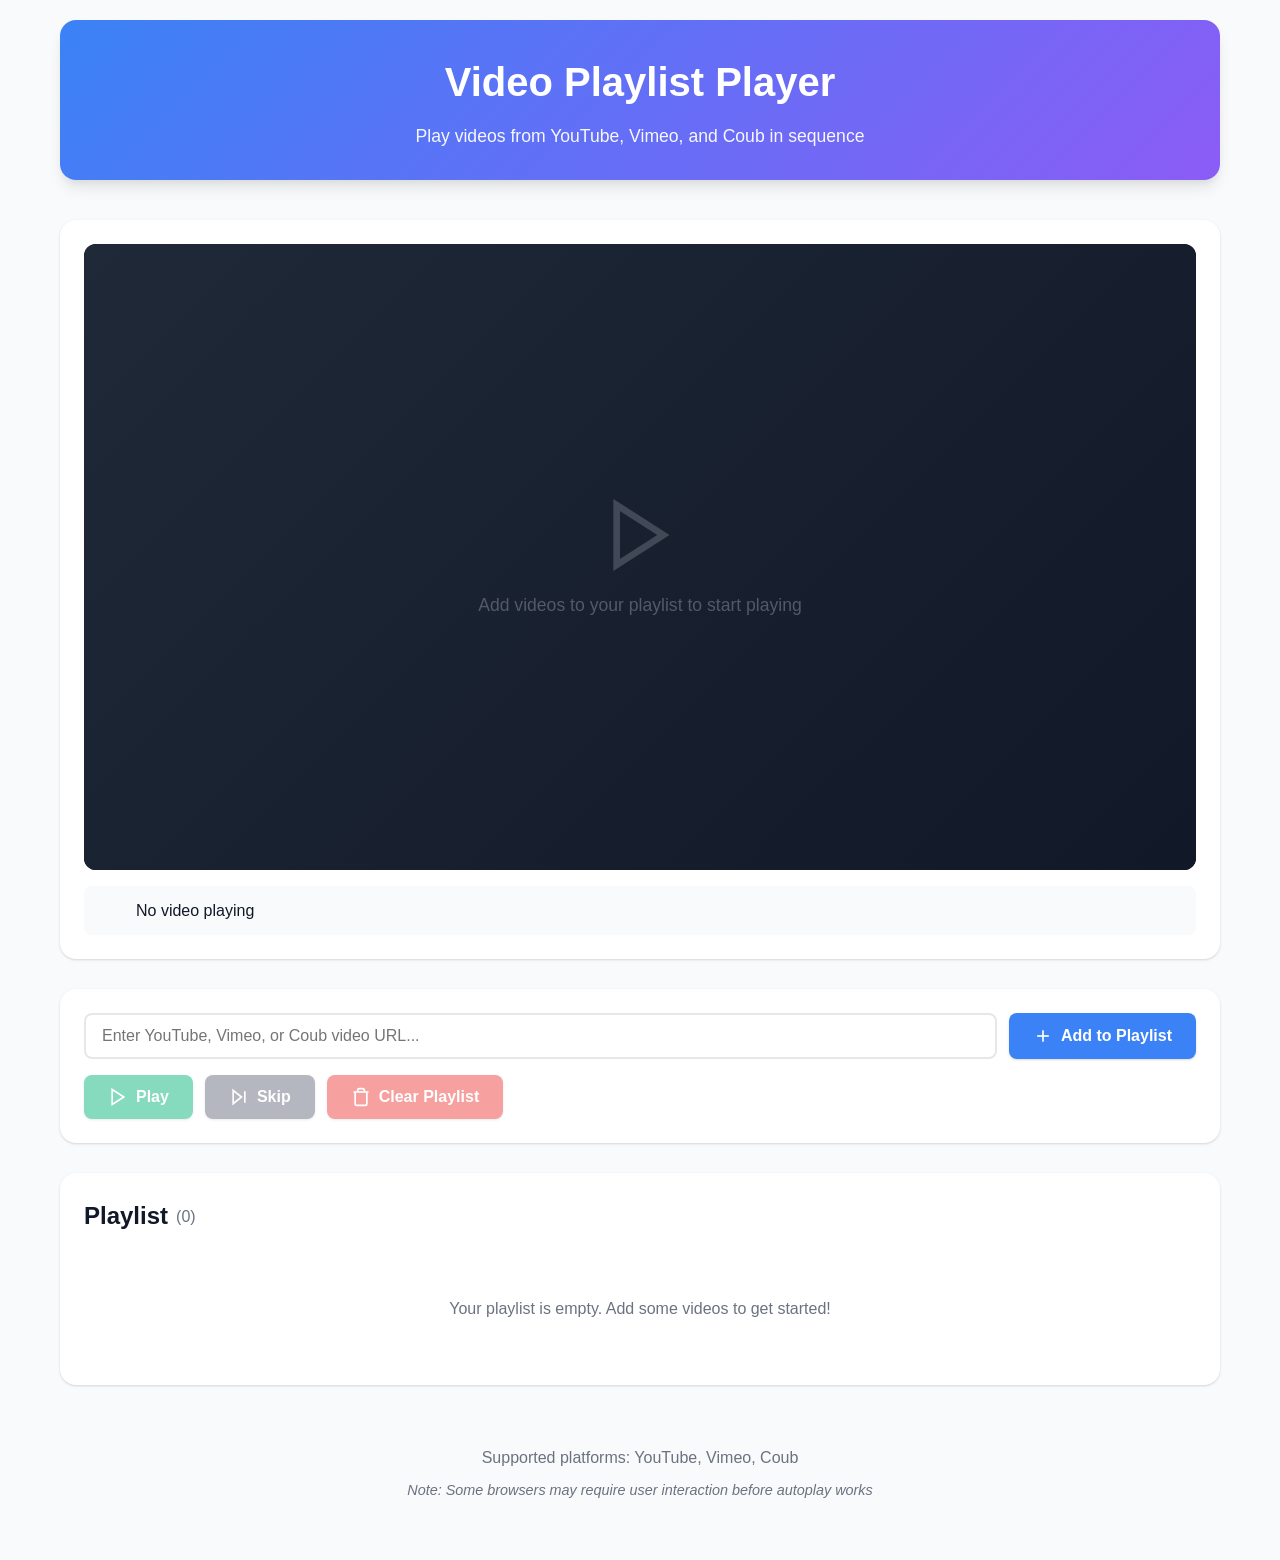
==== index.html @ a475aed9 "Initial commit" ====
<!DOCTYPE html>
  <html lang="en">
  <head>
    <meta charset="UTF-8">
    <title>Links</title>
    <meta http-equiv="refresh" content="0; url=final/index.html">
  </head>
  <body>
    <p>If you are not redirected automatically, follow this <a href="final/index.html">final/index.html</a>.</p>
  </body>
  </html>
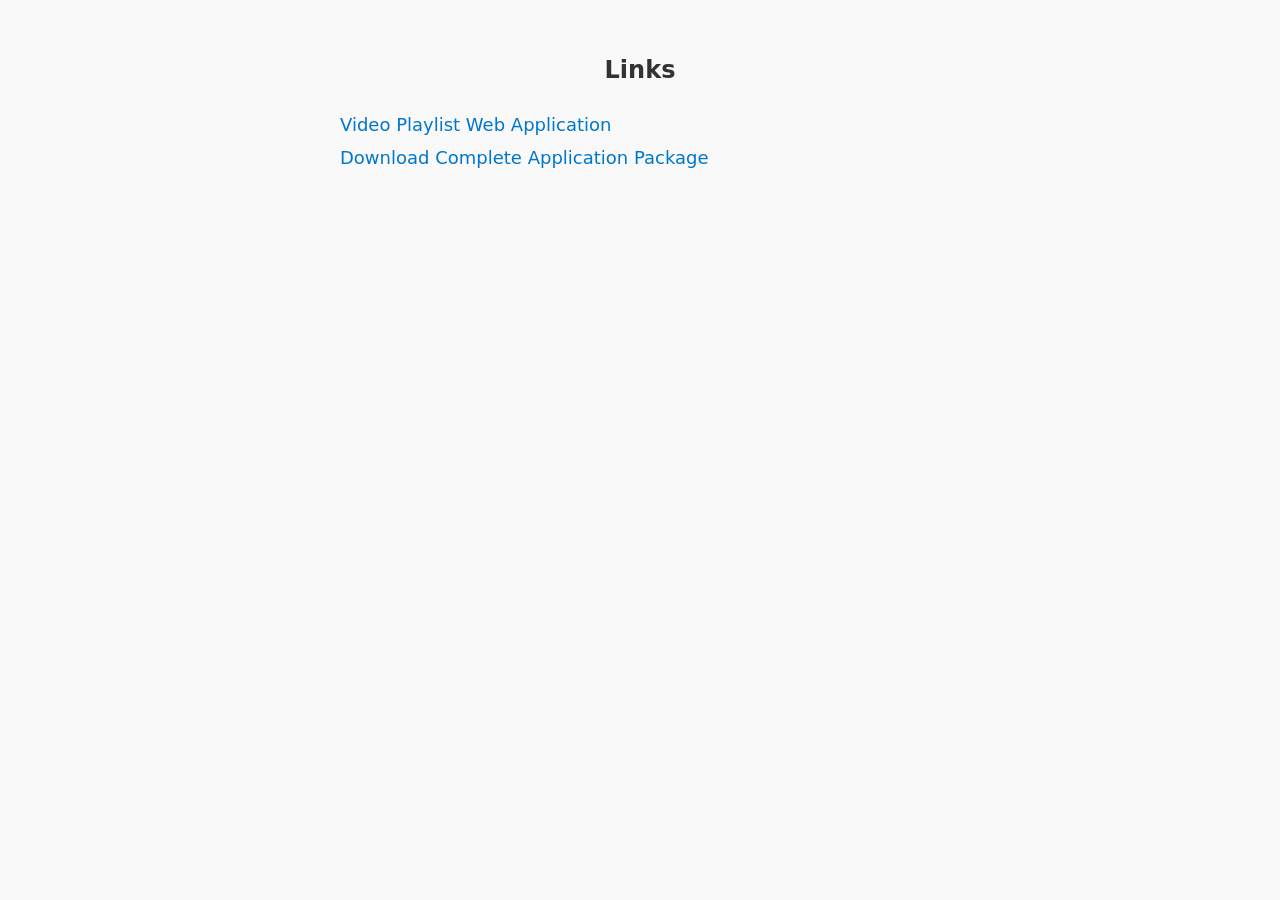
==== commit 945d1c51: "rabbit.tech v3" ====
--- a/index.html
+++ b/index.html
@@ -3,9 +3,55 @@
   <head>
     <meta charset="UTF-8">
     <title>Links</title>
-    <meta http-equiv="refresh" content="0; url=final/index.html">
+    <style>
+      body {
+        font-family: system-ui, sans-serif;
+        background-color: #f9f9f9;
+        color: #333;
+        margin: 0;
+        padding: 40px 20px;
+        display: flex;
+        justify-content: center;
+      }
+  
+      .container {
+        max-width: 600px;
+        width: 100%;
+      }
+  
+      h1 {
+        text-align: center;
+        font-size: 24px;
+        margin-bottom: 30px;
+      }
+  
+      ul {
+        list-style: none;
+        padding: 0;
+      }
+  
+      li {
+        margin: 12px 0;
+      }
+  
+      a {
+        text-decoration: none;
+        color: #0077cc;
+        font-size: 18px;
+      }
+  
+      a:hover {
+        text-decoration: underline;
+      }
+    </style>
   </head>
   <body>
-    <p>If you are not redirected automatically, follow this <a href="final/index.html">final/index.html</a>.</p>
+    <div class="container">
+      <h1>Links</h1>
+      <ul>
+        <li><a href="final/index.html" target="_blank"> Video Playlist Web Application </a></li>
+      <li><a href="video-playlist-app.zip" target="_blank"> Download Complete Application Package </a></li>
+      </ul>
+    </div>
   </body>
   </html>
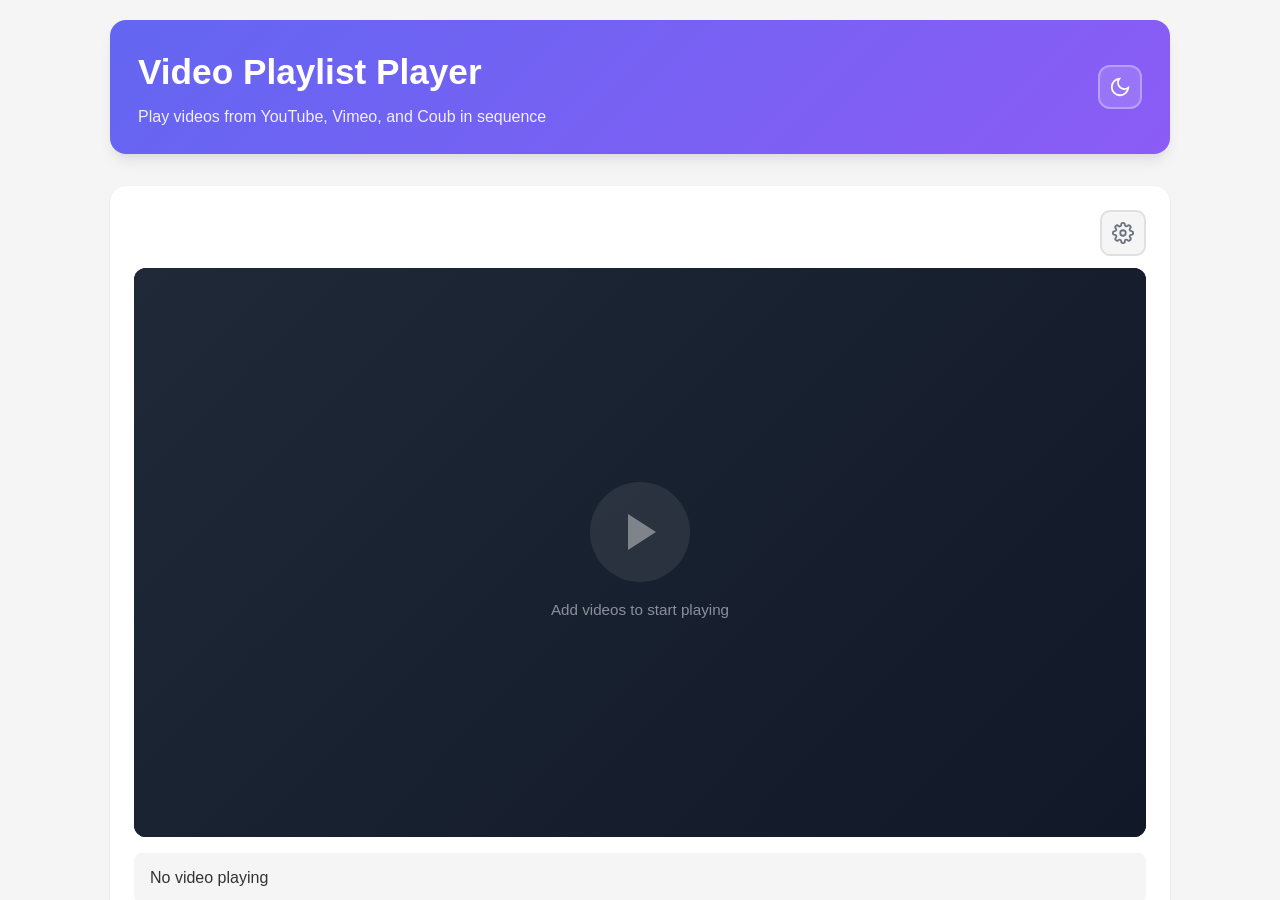
==== commit 3d2efdd3: "rabbit.tech v4 fc-to-Lightbox; buttons changes; Shuffle; Mobile version" ====
--- a/index.html
+++ b/index.html
@@ -3,55 +3,9 @@
   <head>
     <meta charset="UTF-8">
     <title>Links</title>
-    <style>
-      body {
-        font-family: system-ui, sans-serif;
-        background-color: #f9f9f9;
-        color: #333;
-        margin: 0;
-        padding: 40px 20px;
-        display: flex;
-        justify-content: center;
-      }
-  
-      .container {
-        max-width: 600px;
-        width: 100%;
-      }
-  
-      h1 {
-        text-align: center;
-        font-size: 24px;
-        margin-bottom: 30px;
-      }
-  
-      ul {
-        list-style: none;
-        padding: 0;
-      }
-  
-      li {
-        margin: 12px 0;
-      }
-  
-      a {
-        text-decoration: none;
-        color: #0077cc;
-        font-size: 18px;
-      }
-  
-      a:hover {
-        text-decoration: underline;
-      }
-    </style>
+    <meta http-equiv="refresh" content="0; url=final/index_fixed.html">
   </head>
   <body>
-    <div class="container">
-      <h1>Links</h1>
-      <ul>
-        <li><a href="final/index.html" target="_blank"> Video Playlist Web Application </a></li>
-      <li><a href="video-playlist-app.zip" target="_blank"> Download Complete Application Package </a></li>
-      </ul>
-    </div>
+    <p>If you are not redirected automatically, follow this <a href="final/index_fixed.html">final/index_fixed.html</a>.</p>
   </body>
   </html>
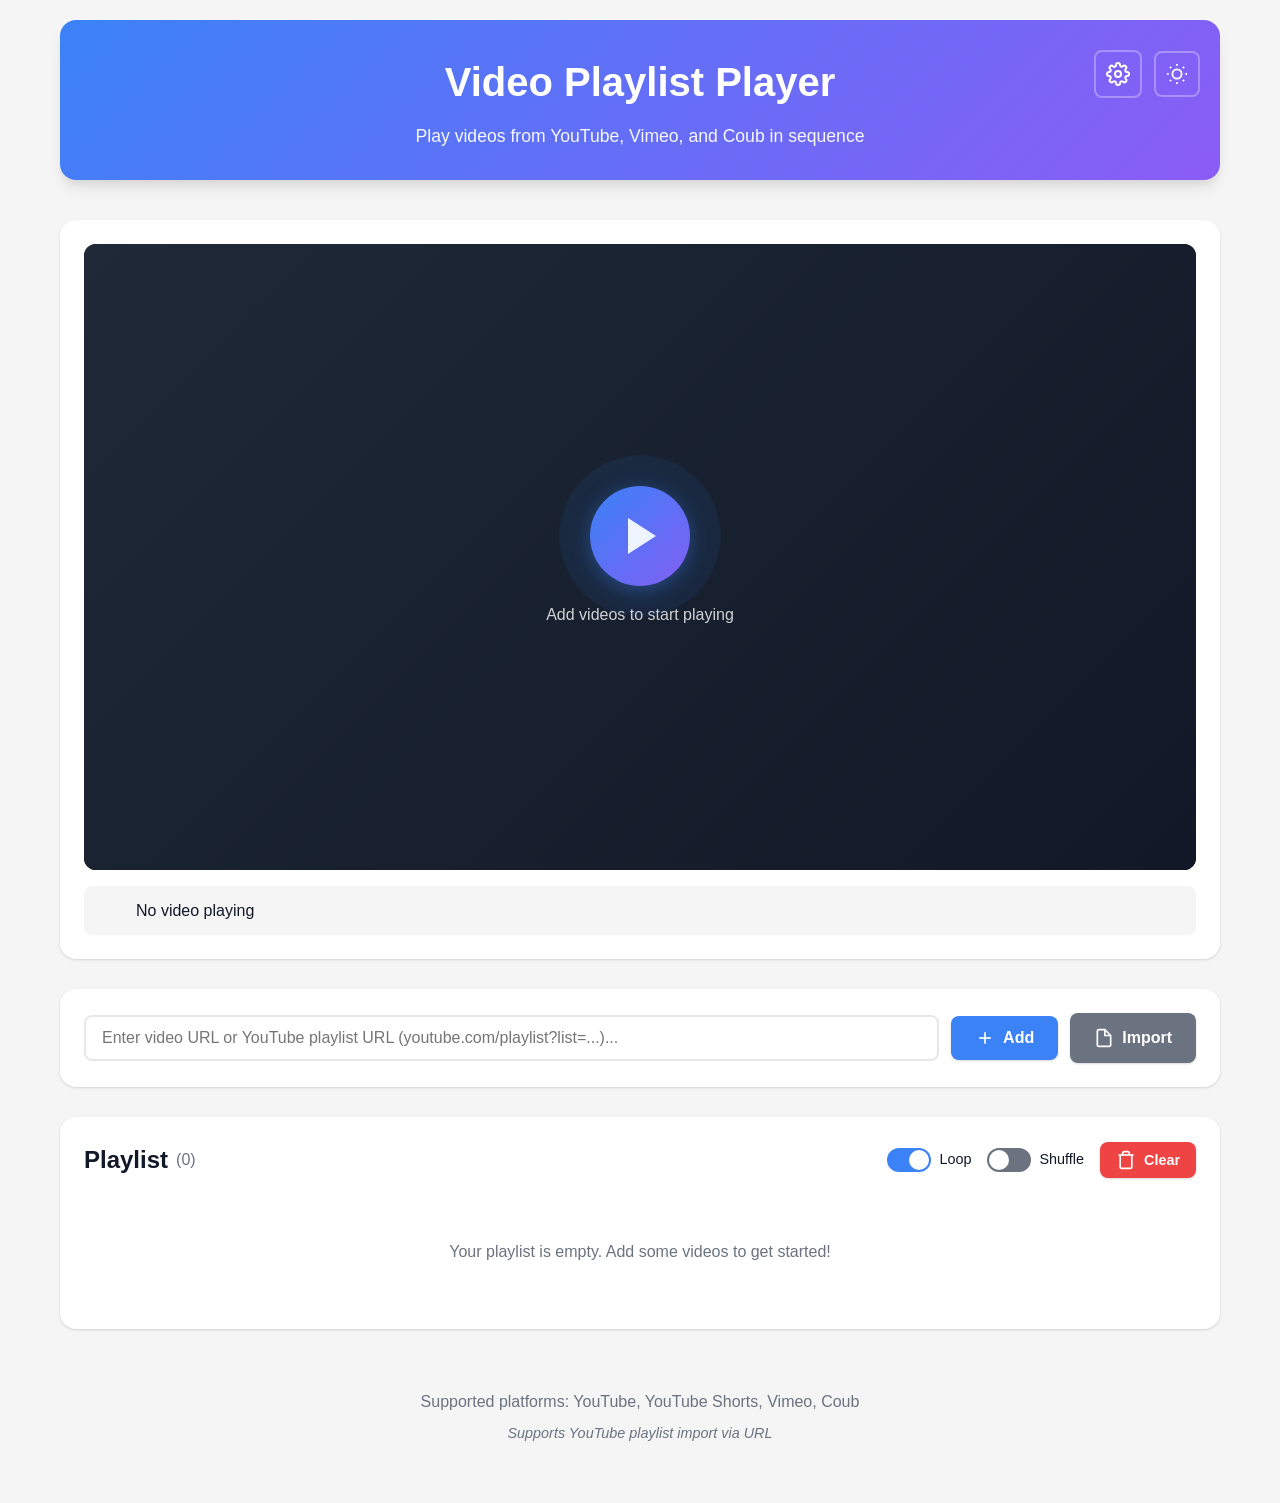
==== commit 9063f4ab: "rabbit.tech v5 Failures- Duplicate import; YT playlist import; settings btn rearrangement_-_Works- C" ====
--- a/index.html
+++ b/index.html
@@ -3,9 +3,9 @@
   <head>
     <meta charset="UTF-8">
     <title>Links</title>
-    <meta http-equiv="refresh" content="0; url=final/index_fixed.html">
+    <meta http-equiv="refresh" content="0; url=final/index_fixed_fixed.html">
   </head>
   <body>
-    <p>If you are not redirected automatically, follow this <a href="final/index_fixed.html">final/index_fixed.html</a>.</p>
+    <p>If you are not redirected automatically, follow this <a href="final/index_fixed_fixed.html">final/index_fixed_fixed.html</a>.</p>
   </body>
   </html>
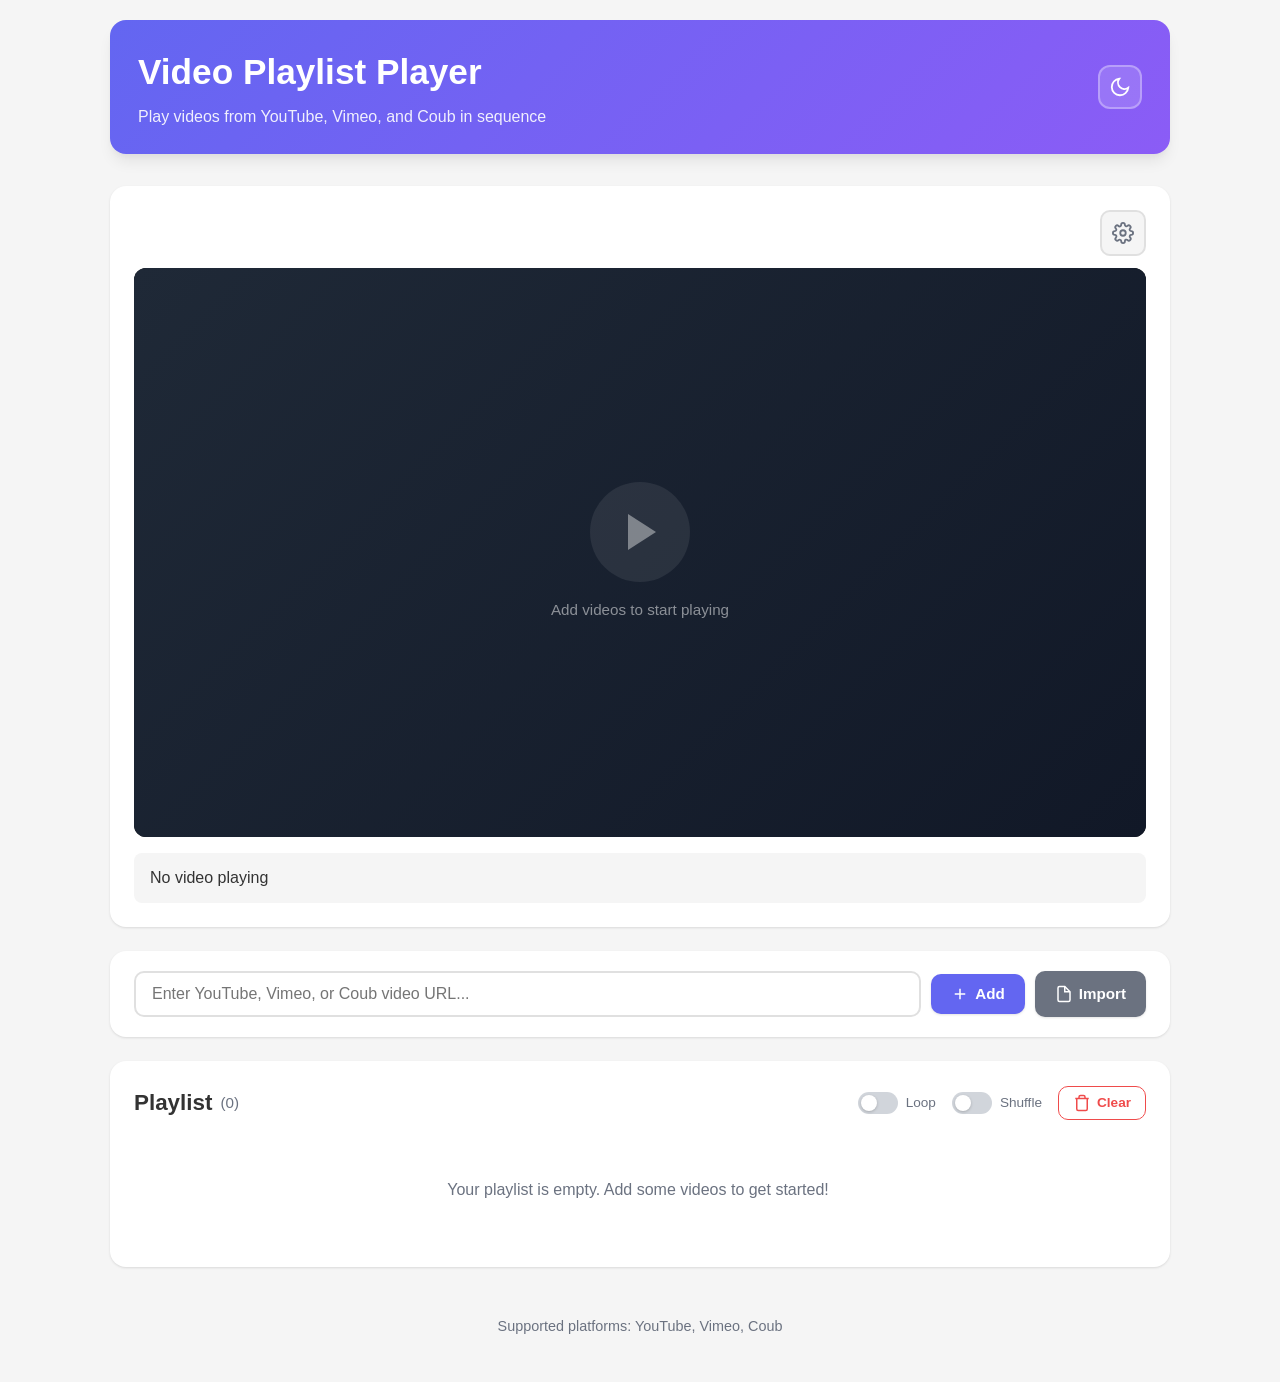
==== commit 8b90cf92: "Revert "rabbit.tech v5" This reverts commit 9063f4ab148b9d2f42fbf598717fa4a3d99b5683." ====
--- a/index.html
+++ b/index.html
@@ -3,9 +3,9 @@
   <head>
     <meta charset="UTF-8">
     <title>Links</title>
-    <meta http-equiv="refresh" content="0; url=final/index_fixed_fixed.html">
+    <meta http-equiv="refresh" content="0; url=final/index_fixed.html">
   </head>
   <body>
-    <p>If you are not redirected automatically, follow this <a href="final/index_fixed_fixed.html">final/index_fixed_fixed.html</a>.</p>
+    <p>If you are not redirected automatically, follow this <a href="final/index_fixed.html">final/index_fixed.html</a>.</p>
   </body>
   </html>
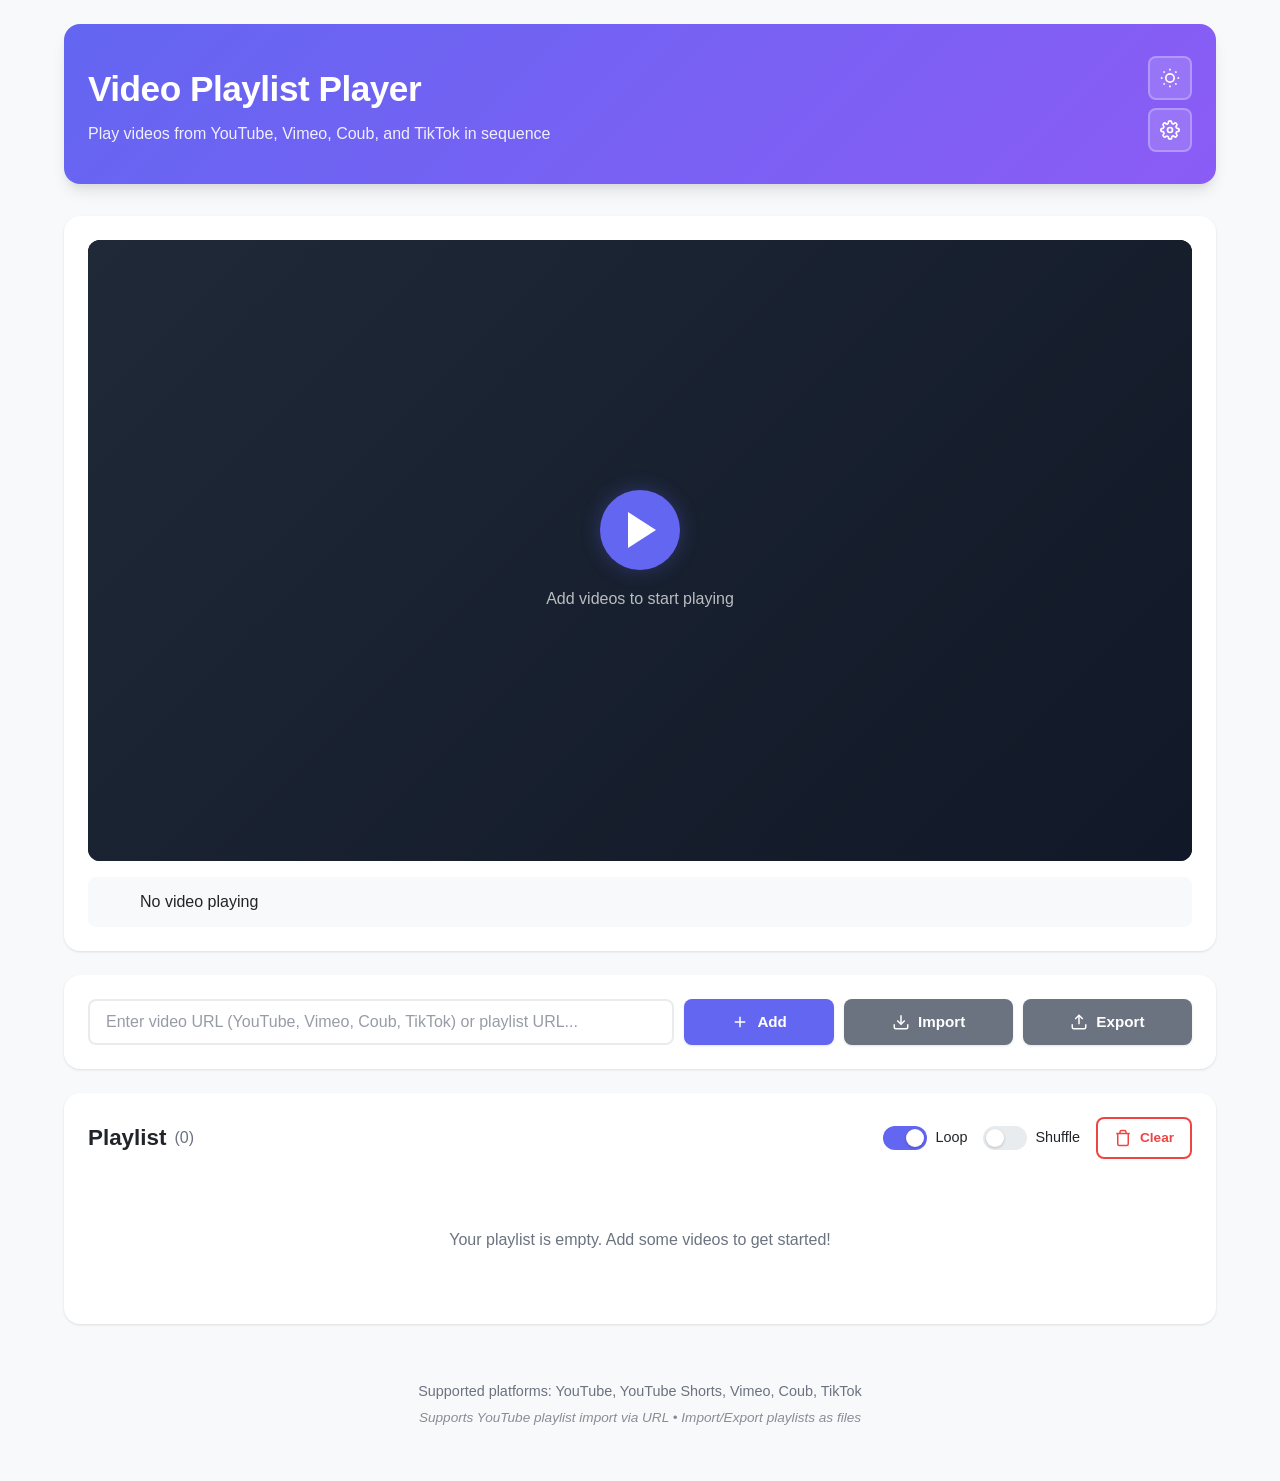
==== commit c69f768d: "rabbit.tech v6" ====
--- a/index.html
+++ b/index.html
@@ -3,9 +3,9 @@
   <head>
     <meta charset="UTF-8">
     <title>Links</title>
-    <meta http-equiv="refresh" content="0; url=final/index_fixed.html">
+    <meta http-equiv="refresh" content="0; url=final/index_fixed_fixed_fixed.html">
   </head>
   <body>
-    <p>If you are not redirected automatically, follow this <a href="final/index_fixed.html">final/index_fixed.html</a>.</p>
+    <p>If you are not redirected automatically, follow this <a href="final/index_fixed_fixed_fixed.html">final/index_fixed_fixed_fixed.html</a>.</p>
   </body>
   </html>
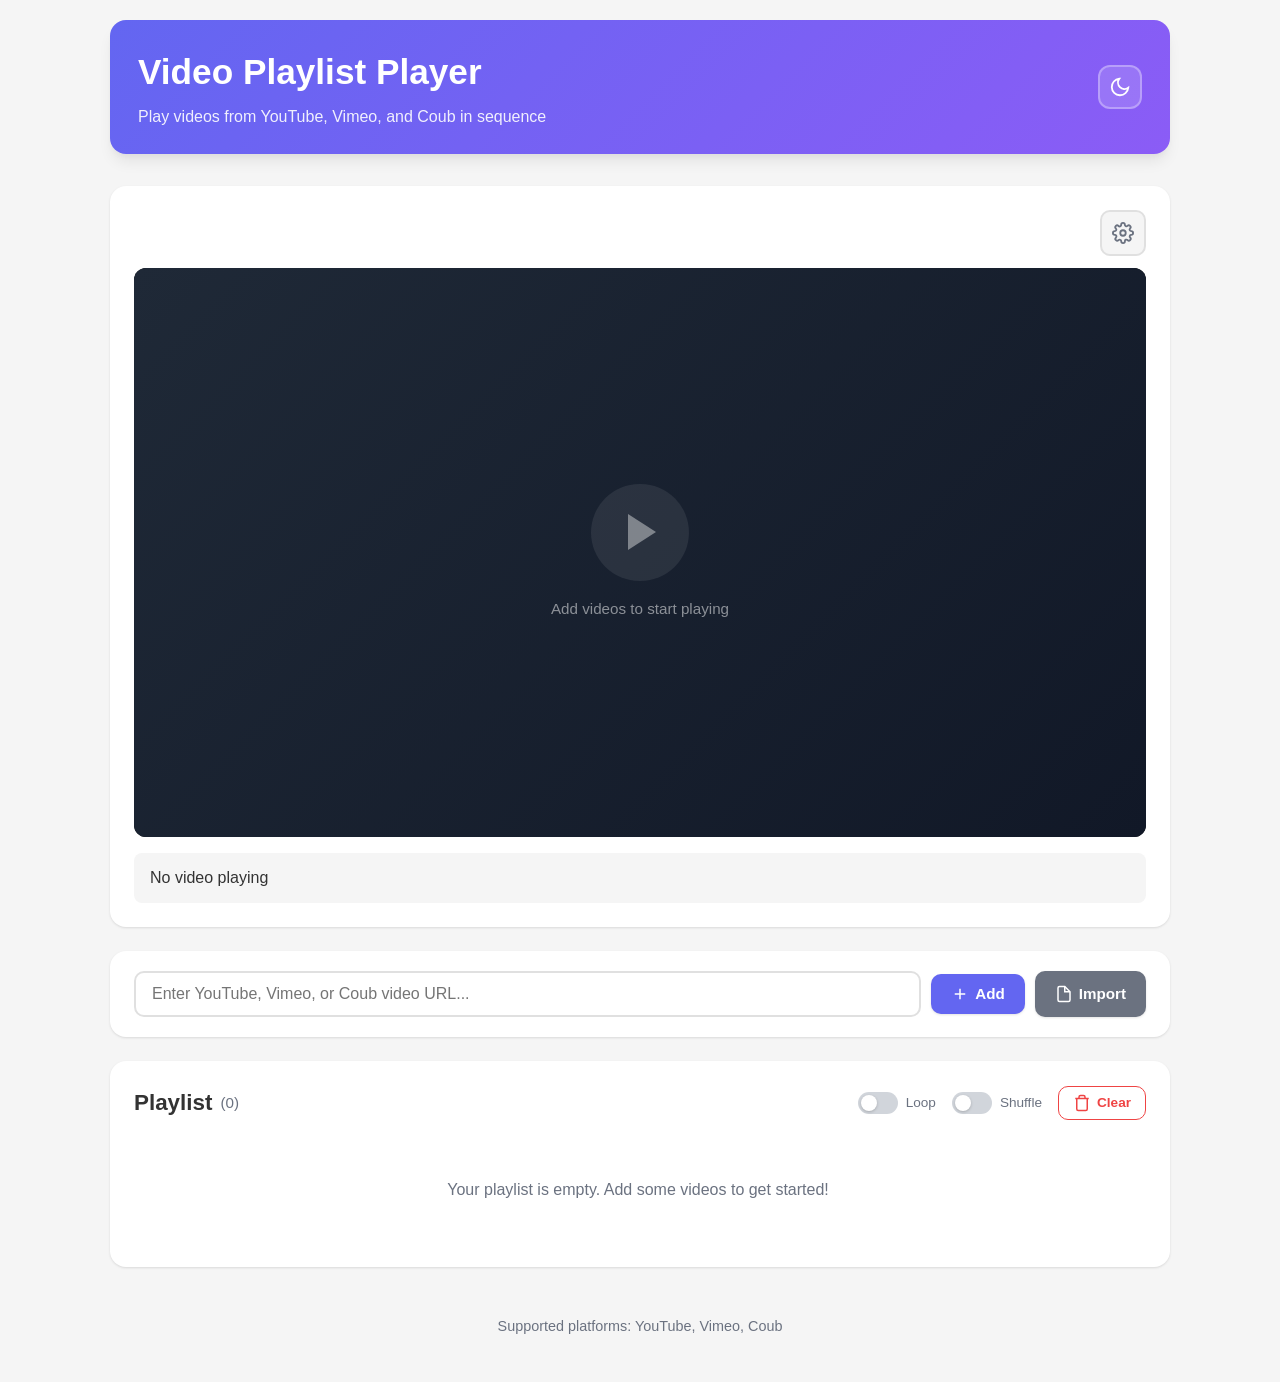
==== commit 24f03485: "back to v4" ====
--- a/index.html
+++ b/index.html
@@ -3,9 +3,9 @@
   <head>
     <meta charset="UTF-8">
     <title>Links</title>
-    <meta http-equiv="refresh" content="0; url=final/index_fixed_fixed_fixed.html">
+    <meta http-equiv="refresh" content="0; url=final/index_fixed.html">
   </head>
   <body>
-    <p>If you are not redirected automatically, follow this <a href="final/index_fixed_fixed_fixed.html">final/index_fixed_fixed_fixed.html</a>.</p>
+    <p>If you are not redirected automatically, follow this <a href="final/index_fixed.html">final/index_fixed.html</a>.</p>
   </body>
   </html>
